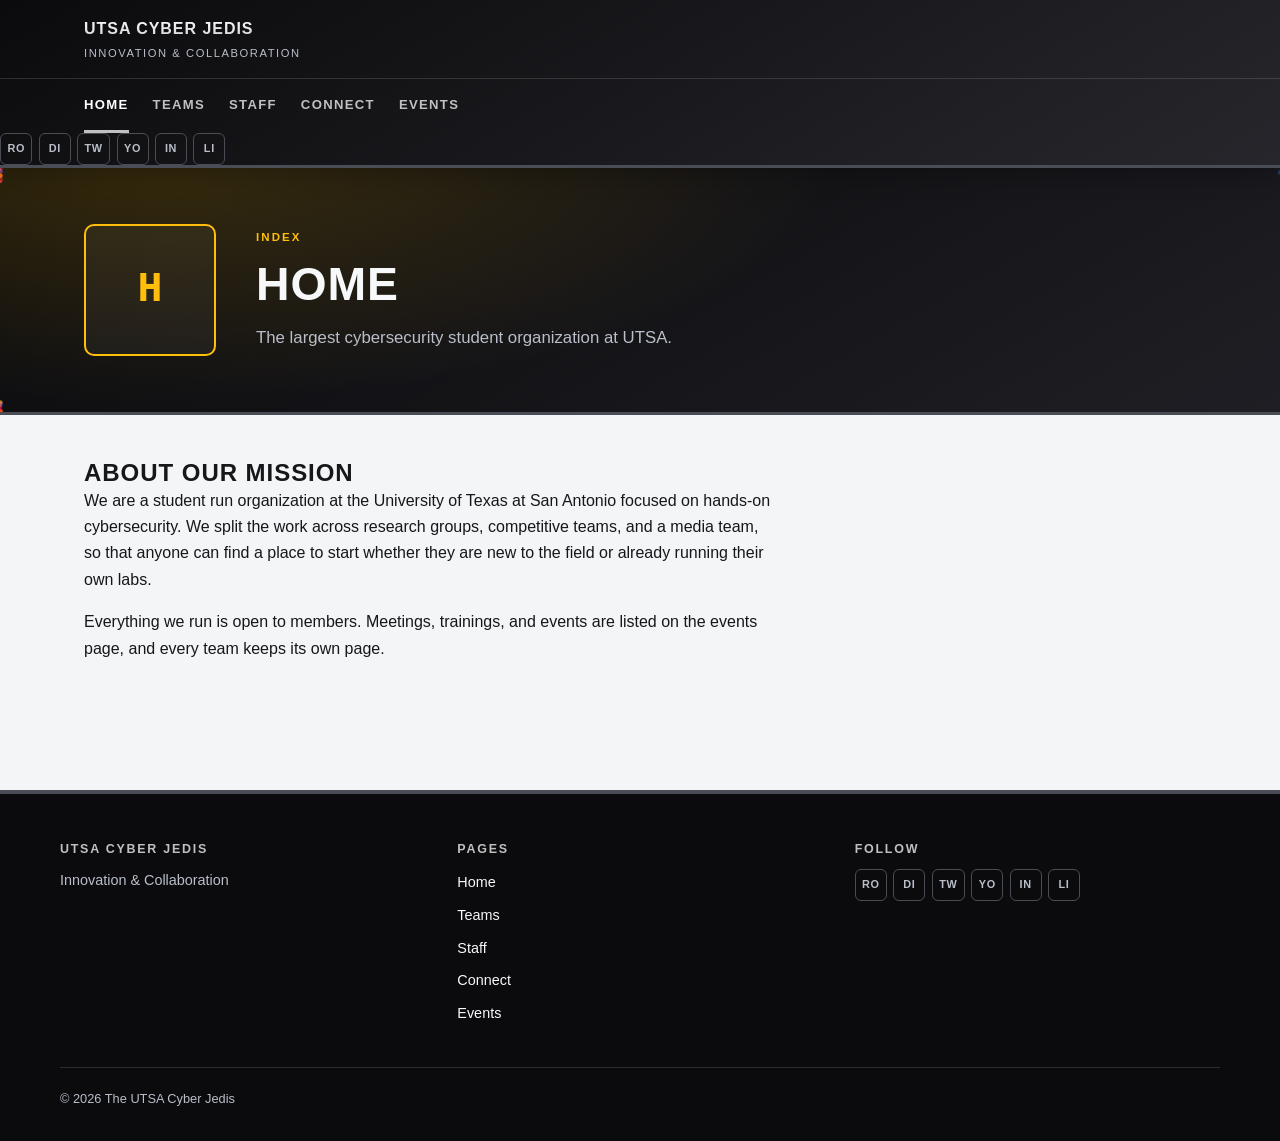
==== page.html @ cb83dd32 "Rebuild site on a modular markdown page system Every page is now one folder under PAGES/ containing " ====
<!DOCTYPE html>
<html lang="en">
<head>
  <meta charset="utf-8">
  <title>Cyber Jedis</title>
  <meta name="viewport" content="width=device-width, initial-scale=1">
  <link rel="stylesheet" href="styles.css">
  <link rel="icon" href="assets/favicon.svg" type="image/svg+xml">
  <script src="config.js"></script>
  <script src="assets/vendor/marked.min.js"></script>
  <script src="site.js"></script>
</head>
<body data-shell="page">
  <header id="site-header"></header>
  <main id="main"></main>
  <footer id="site-footer"></footer>
  <script src="bg-effect.js"></script>
  <script src="page.js"></script>
</body>
</html>
---- styles.css ----
:root {
  --ink: #0b0b0d;
  --ink-soft: #1b1b20;
  --paper: #ffffff;
  --paper-2: #f4f5f7;
  --paper-3: #e8eaee;
  --line: #d6d9e0;
  --line-2: #b8bcc6;
  --chrome-hi: #ffffff;
  --chrome: #c0c0c0;
  --chrome-lo: #8f939b;
  --chrome-dk: #4a4d55;
  --text: #16171b;
  --muted: #5b606b;
  --on-dark: #f7f8fa;
  --on-dark-muted: #b9bec9;
  --accent: #c0c0c0;
  --radius: 6px;
  --radius-lg: 10px;
  --shell: 1160px;
  --gap: 1.5rem;
  --sans: "Inter", -apple-system, BlinkMacSystemFont, "Segoe UI", Roboto, Helvetica, Arial, sans-serif;
  --mono: ui-monospace, SFMono-Regular, "SF Mono", Menlo, Consolas, "Liberation Mono", monospace;
}

*,
*::before,
*::after {
  box-sizing: border-box;
  margin: 0;
  padding: 0;
}

html {
  scroll-behavior: smooth;
  scroll-padding-top: 6rem;
}

body {
  font-family: var(--sans);
  color: var(--text);
  background: var(--paper-2);
  line-height: 1.65;
  min-height: 100vh;
  display: flex;
  flex-direction: column;
  -webkit-font-smoothing: antialiased;
}

img {
  max-width: 100%;
  display: block;
}

a {
  color: inherit;
}

h1,
h2,
h3,
h4 {
  line-height: 1.2;
  font-weight: 800;
  letter-spacing: -0.015em;
}

code {
  font-family: var(--mono);
  font-size: 0.9em;
  background: var(--paper-3);
  border: 1px solid var(--line);
  border-radius: 4px;
  padding: 0.1em 0.35em;
}

:focus-visible {
  outline: 3px solid var(--accent);
  outline-offset: 2px;
}

.skip {
  position: absolute;
  left: -9999px;
  top: 0;
  z-index: 100;
  background: var(--ink);
  color: var(--on-dark);
  padding: 0.75rem 1rem;
}

.skip:focus {
  left: 0;
}

.hidden,
[hidden] {
  display: none !important;
}

.shell {
  width: 100%;
  max-width: var(--shell);
  margin: 0 auto;
  padding: 0 1.5rem;
}

.site-header {
  position: sticky;
  top: 0;
  z-index: 50;
  background: linear-gradient(150deg, #0b0b0d 0%, #26262c 100%);
  color: var(--on-dark);
  border-bottom: 3px solid var(--chrome-dk);
  box-shadow: 0 6px 24px rgba(0, 0, 0, 0.28);
}

.brand {
  max-width: var(--shell);
  margin: 0 auto;
  padding: 1rem 1.5rem;
  display: flex;
  align-items: center;
  justify-content: space-between;
  gap: 1rem;
}

.brand-mark {
  text-decoration: none;
  display: grid;
  gap: 0.1rem;
}

.brand-text {
  font-weight: 900;
  letter-spacing: 0.06em;
  text-transform: uppercase;
  background: linear-gradient(to bottom, #ffffff 0%, #c8ccd4 100%);
  -webkit-background-clip: text;
  background-clip: text;
  -webkit-text-fill-color: transparent;
}

.brand-tagline {
  font-size: 0.7rem;
  letter-spacing: 0.14em;
  text-transform: uppercase;
  color: var(--on-dark-muted);
}

.nav-toggle {
  display: none;
  font: inherit;
  font-size: 0.8rem;
  font-weight: 700;
  letter-spacing: 0.08em;
  text-transform: uppercase;
  color: var(--on-dark);
  background: transparent;
  border: 1px solid var(--chrome-dk);
  border-radius: var(--radius);
  padding: 0.5rem 0.9rem;
  cursor: pointer;
}

.nav {
  border-top: 1px solid rgba(192, 192, 192, 0.18);
}

.nav-links {
  max-width: var(--shell);
  margin: 0 auto;
  padding: 0 1.5rem;
  list-style: none;
  display: flex;
  flex-wrap: wrap;
  gap: 0.25rem 1.5rem;
  align-items: center;
}

.nav-links a {
  display: inline-block;
  padding: 0.9rem 0;
  color: var(--chrome);
  text-decoration: none;
  font-size: 0.82rem;
  font-weight: 700;
  letter-spacing: 0.1em;
  text-transform: uppercase;
  border-bottom: 3px solid transparent;
  transition: color 0.18s ease, border-color 0.18s ease;
}

.nav-links a:hover,
.nav-links a.active {
  color: #ffffff;
  border-bottom-color: var(--chrome);
}

.nav-social {
  list-style: none;
  display: flex;
  gap: 0.4rem;
  margin-left: auto;
}

.social-chip {
  display: grid;
  place-items: center;
  min-width: 2rem;
  height: 2rem;
  padding: 0 0.4rem;
  border: 1px solid var(--chrome-dk);
  border-radius: var(--radius);
  font-size: 0.68rem;
  font-weight: 800;
  letter-spacing: 0.06em;
  text-decoration: none;
  color: var(--on-dark-muted);
  transition: color 0.18s ease, border-color 0.18s ease, background 0.18s ease;
}

.social-chip:hover {
  color: #ffffff;
  border-color: var(--chip, var(--chrome));
  background: color-mix(in srgb, var(--chip, #888) 22%, transparent);
}

main {
  flex: 1;
  position: relative;
  z-index: 1;
}

.hero {
  position: relative;
  background:
    radial-gradient(1100px 420px at 12% -10%, color-mix(in srgb, var(--accent) 22%, transparent) 0%, transparent 62%),
    linear-gradient(150deg, #0b0b0d 0%, #23232a 100%);
  color: var(--on-dark);
  border-bottom: 3px solid var(--chrome-dk);
  overflow: hidden;
}

.hero-inner {
  max-width: var(--shell);
  margin: 0 auto;
  padding: 3.5rem 1.5rem;
  display: flex;
  align-items: center;
  gap: 2.5rem;
}

.hero-home .hero-inner {
  padding: 5rem 1.5rem;
}

.hero-mark {
  flex: 0 0 auto;
}

.hero-logo {
  max-height: 150px;
  max-width: 240px;
  object-fit: contain;
  background: #ffffff;
  border-radius: var(--radius);
  padding: 0.6rem;
}

.hero-mono {
  display: grid;
  place-items: center;
  width: 132px;
  height: 132px;
  border-radius: var(--radius-lg);
  border: 2px solid var(--accent);
  background: rgba(255, 255, 255, 0.04);
  font-family: var(--mono);
  font-size: 2.6rem;
  font-weight: 700;
  color: var(--accent);
}

.hero-copy {
  min-width: 0;
}

.eyebrow {
  font-size: 0.72rem;
  font-weight: 800;
  letter-spacing: 0.18em;
  text-transform: uppercase;
  color: var(--accent);
  margin-bottom: 0.6rem;
}

.hero-title {
  font-size: clamp(1.9rem, 5vw, 2.9rem);
  text-transform: uppercase;
  letter-spacing: 0.02em;
}

.hero-title-lg {
  font-size: clamp(2.4rem, 7vw, 4rem);
}

.hero-tagline {
  margin-top: 0.75rem;
  color: var(--on-dark-muted);
  font-size: 1.05rem;
  max-width: 60ch;
}

.hero-meta {
  margin-top: 1.1rem;
  display: flex;
  flex-wrap: wrap;
  gap: 0.45rem;
}

.btn-row {
  margin-top: 1.5rem;
  display: flex;
  flex-wrap: wrap;
  gap: 0.6rem;
}

.btn-chrome {
  display: inline-block;
  font-size: 0.78rem;
  font-weight: 800;
  letter-spacing: 0.1em;
  text-transform: uppercase;
  text-decoration: none;
  color: var(--ink);
  background: linear-gradient(to bottom, #f2f3f5 0%, #c9ccd3 100%);
  border: 1px solid var(--line-2);
  border-radius: var(--radius);
  padding: 0.7rem 1.25rem;
  cursor: pointer;
  transition: transform 0.18s ease, box-shadow 0.18s ease, filter 0.18s ease;
}

.btn-chrome:hover {
  filter: brightness(1.06);
  box-shadow: 0 6px 18px rgba(0, 0, 0, 0.22);
  transform: translateY(-1px);
}

.hero .btn-chrome,
.band .btn-chrome {
  background: linear-gradient(to bottom, #f6f7f9 0%, #b9bdc6 100%);
}

.btn-primary {
  border-color: var(--accent);
  box-shadow: inset 0 0 0 1px color-mix(in srgb, var(--accent) 55%, transparent);
}

.badge,
.tag {
  display: inline-block;
  font-size: 0.68rem;
  font-weight: 800;
  letter-spacing: 0.1em;
  text-transform: uppercase;
  border-radius: 999px;
  padding: 0.25rem 0.6rem;
}

.badge {
  background: var(--accent);
  color: var(--ink);
}

.tag {
  border: 1px solid var(--line-2);
  color: var(--muted);
  background: rgba(255, 255, 255, 0.06);
}

.tag-plain {
  text-transform: none;
  letter-spacing: 0.02em;
}

.block {
  max-width: var(--shell);
  margin: 0 auto;
  padding: 2.75rem 1.5rem 0;
}

.block:last-child {
  padding-bottom: 4rem;
}

.block-head {
  display: flex;
  align-items: baseline;
  justify-content: space-between;
  gap: 1rem;
  border-left: 6px solid var(--ink);
  padding-left: 1rem;
  margin-bottom: 1.5rem;
}

.block-title {
  font-size: 1.5rem;
  text-transform: uppercase;
  letter-spacing: 0.04em;
}

.block-head .block-title {
  border: 0;
  padding: 0;
  margin: 0;
}

.block-more {
  font-size: 0.75rem;
  font-weight: 800;
  letter-spacing: 0.1em;
  text-transform: uppercase;
  color: var(--muted);
  text-decoration: none;
  white-space: nowrap;
}

.block-more:hover {
  color: var(--ink);
}

.prose {
  max-width: 78ch;
}

.prose > * + * {
  margin-top: 1rem;
}

.prose h1,
.prose h2,
.prose h3 {
  font-size: 1.1rem;
  text-transform: uppercase;
  letter-spacing: 0.05em;
  margin-top: 2rem;
}

.prose ul,
.prose ol {
  padding-left: 1.4rem;
}

.prose li + li {
  margin-top: 0.35rem;
}

.prose blockquote {
  border-left: 4px solid var(--chrome-lo);
  padding-left: 1rem;
  color: var(--muted);
  font-style: italic;
}

.prose img {
  border: 1px solid var(--line);
  border-radius: var(--radius);
  margin-top: 1rem;
}

.prose table {
  width: 100%;
  border-collapse: collapse;
}

.prose th,
.prose td {
  border: 1px solid var(--line);
  padding: 0.6rem 0.8rem;
  text-align: left;
}

.prose a {
  color: #0b4bd2;
  text-underline-offset: 3px;
}

.chrome-panel {
  background: linear-gradient(145deg, #ffffff, #eceef2);
  border: 1px solid var(--line);
  border-radius: var(--radius-lg);
  box-shadow: 6px 6px 16px rgba(0, 0, 0, 0.07), -6px -6px 16px rgba(255, 255, 255, 0.9);
  padding: 1.75rem;
}

.card-grid {
  display: grid;
  grid-template-columns: repeat(auto-fill, minmax(272px, 1fr));
  gap: 1.25rem;
}

.card {
  display: grid;
  grid-template-columns: 76px 1fr;
  gap: 1rem;
  align-items: start;
  background: var(--paper);
  border: 1px solid var(--line);
  border-bottom: 4px solid var(--chrome);
  border-radius: var(--radius);
  padding: 1.25rem;
  text-decoration: none;
  color: var(--text);
  transition: transform 0.2s ease, box-shadow 0.2s ease, border-color 0.2s ease;
}

.card:hover {
  transform: translateY(-4px);
  box-shadow: 0 14px 30px rgba(0, 0, 0, 0.1);
  border-bottom-color: var(--accent);
}

.card-mark img {
  width: 76px;
  height: 76px;
  object-fit: contain;
  border: 1px solid var(--line);
  border-radius: var(--radius);
  background: var(--paper-2);
  padding: 0.35rem;
}

.card-mark span {
  display: grid;
  place-items: center;
  width: 76px;
  height: 76px;
  border: 2px solid var(--accent);
  border-radius: var(--radius);
  font-family: var(--mono);
  font-size: 1.5rem;
  font-weight: 700;
  color: var(--accent);
}

.card-body {
  min-width: 0;
}

.card-kind {
  font-size: 0.66rem;
  font-weight: 800;
  letter-spacing: 0.12em;
  text-transform: uppercase;
  color: var(--muted);
  margin-bottom: 0.3rem;
}

.card-title {
  font-size: 1.1rem;
  margin-bottom: 0.35rem;
}

.card-text {
  font-size: 0.9rem;
  color: var(--muted);
}

.card-tags {
  margin-top: 0.7rem;
  display: flex;
  flex-wrap: wrap;
  gap: 0.3rem;
}

.card-tags .tag {
  color: var(--muted);
  background: var(--paper-2);
  border-color: var(--line);
}

.toolbar {
  display: flex;
  flex-wrap: wrap;
  align-items: center;
  gap: 0.75rem;
  margin-bottom: 1.25rem;
  padding: 0.9rem 1rem;
  background: linear-gradient(145deg, #f8f9fa, #e9ebef);
  border: 1px solid var(--line-2);
  border-radius: var(--radius);
}

.search {
  font: inherit;
  font-size: 0.9rem;
  flex: 1 1 200px;
  min-width: 0;
  padding: 0.55rem 0.75rem;
  border: 1px solid var(--line-2);
  border-radius: var(--radius);
  background: var(--paper);
  color: var(--text);
}

.chips {
  display: flex;
  flex-wrap: wrap;
  gap: 0.4rem;
}

.chip input {
  position: absolute;
  opacity: 0;
  pointer-events: none;
}

.chip span {
  display: inline-block;
  font-size: 0.72rem;
  font-weight: 800;
  letter-spacing: 0.08em;
  text-transform: uppercase;
  color: var(--muted);
  border: 1px solid var(--line-2);
  border-radius: 999px;
  padding: 0.35rem 0.7rem;
  cursor: pointer;
  background: var(--paper);
}

.chip span b {
  color: var(--line-2);
}

.chip input:checked + span {
  background: var(--ink);
  border-color: var(--ink);
  color: var(--on-dark);
}

.chip input:checked + span b {
  color: var(--chrome);
}

.chip input:focus-visible + span {
  outline: 3px solid var(--accent);
  outline-offset: 2px;
}

.no-results {
  margin-top: 1rem;
  color: var(--muted);
}

.gallery {
  border: 1px solid var(--line-2);
  border-radius: var(--radius-lg);
  overflow: hidden;
  background: var(--ink);
}

.gallery-stage {
  position: relative;
  aspect-ratio: 16 / 9;
  max-height: 460px;
}

.gallery-slide {
  position: absolute;
  inset: 0;
  display: none;
}

.gallery-slide.active {
  display: block;
}

.gallery-slide img {
  width: 100%;
  height: 100%;
  object-fit: contain;
  background: var(--ink);
}

.gallery-bar {
  display: flex;
  align-items: center;
  justify-content: center;
  gap: 0.75rem;
  padding: 0.7rem;
  background: var(--ink-soft);
  border-top: 1px solid #2f3038;
}

.gallery-count {
  font-family: var(--mono);
  font-size: 0.8rem;
  color: var(--chrome);
  min-width: 3.5rem;
  text-align: center;
}

.event-list {
  list-style: none;
  display: grid;
  gap: 0.75rem;
}

.event-row {
  display: grid;
  grid-template-columns: 190px 1fr;
  gap: 1.25rem;
  align-items: start;
  background: var(--paper);
  border: 1px solid var(--line);
  border-left: 4px solid var(--accent);
  border-radius: var(--radius);
  padding: 1rem 1.25rem;
}

.event-when {
  display: grid;
  gap: 0.2rem;
}

.event-date {
  font-size: 0.82rem;
  font-weight: 800;
  letter-spacing: 0.04em;
  text-transform: uppercase;
  color: var(--ink);
}

.event-time {
  font-family: var(--mono);
  font-size: 0.8rem;
  color: var(--muted);
}

.event-body {
  display: grid;
  gap: 0.25rem;
}

.event-title {
  font-weight: 800;
  font-size: 1.05rem;
  text-decoration: none;
}

.event-title:hover {
  text-decoration: underline;
  text-underline-offset: 3px;
}

.event-where {
  font-size: 0.82rem;
  color: var(--muted);
}

.event-text {
  font-size: 0.9rem;
  color: var(--muted);
}

.post-list {
  display: grid;
  gap: 1.25rem;
}

.post-list-compact {
  grid-template-columns: repeat(auto-fill, minmax(260px, 1fr));
}

.post {
  background: var(--paper);
  border: 1px solid var(--line);
  border-left: 4px solid var(--chrome);
  border-radius: var(--radius);
  padding: 1.5rem;
}

.post-list-compact .post {
  border-left-width: 1px;
  border-top: 4px solid var(--chrome);
}

.post-kind {
  font-size: 0.68rem;
  font-weight: 800;
  letter-spacing: 0.12em;
  text-transform: uppercase;
  color: var(--muted);
  margin-bottom: 0.4rem;
}

.post-title {
  display: block;
  font-size: 1.15rem;
  font-weight: 800;
  margin-bottom: 0.5rem;
  text-decoration: none;
}

a.post-title:hover {
  text-decoration: underline;
  text-underline-offset: 3px;
}

.post-text {
  font-size: 0.92rem;
  color: var(--muted);
}

.post .prose > *:first-child {
  margin-top: 0.75rem;
}

.band {
  margin: 3rem auto 0;
  max-width: var(--shell);
  padding: 0 1.5rem;
}

.band-inner {
  background: linear-gradient(140deg, #14141a 0%, #2a2a33 100%);
  color: var(--on-dark);
  border: 1px solid #34353e;
  border-radius: var(--radius-lg);
  padding: 2rem;
  display: flex;
  flex-wrap: wrap;
  align-items: center;
  justify-content: space-between;
  gap: 1.5rem;
}

.band-title {
  font-size: 1.35rem;
  text-transform: uppercase;
  letter-spacing: 0.03em;
}

.band-text {
  margin-top: 0.4rem;
  color: var(--on-dark-muted);
  max-width: 52ch;
}

.band .btn-row {
  margin-top: 0;
}

.empty-state {
  background: var(--paper);
  border: 1px dashed var(--line-2);
  border-radius: var(--radius-lg);
  padding: 2.25rem;
  text-align: center;
  color: var(--muted);
}

.empty-title {
  font-size: 1.2rem;
  text-transform: uppercase;
  letter-spacing: 0.05em;
  color: var(--ink);
  margin-bottom: 0.5rem;
}

.unpublished .hero {
  opacity: 0.75;
}

#bg-canvas {
  position: absolute;
  inset: 0;
  width: 100%;
  height: 100%;
  z-index: 0;
  pointer-events: none;
}

.hero > *:not(#bg-canvas) {
  position: relative;
  z-index: 1;
}

.site-footer {
  margin-top: 4rem;
  background: var(--ink);
  color: var(--on-dark);
  border-top: 4px solid var(--chrome-dk);
  padding: 3rem 1.5rem 2rem;
}

.footer-grid {
  max-width: var(--shell);
  margin: 0 auto;
  display: grid;
  grid-template-columns: repeat(auto-fit, minmax(200px, 1fr));
  gap: 2rem;
}

.footer-heading {
  font-size: 0.78rem;
  letter-spacing: 0.14em;
  text-transform: uppercase;
  color: var(--chrome);
  margin-bottom: 0.75rem;
}

.footer-text {
  color: var(--on-dark-muted);
  font-size: 0.9rem;
}

.footer-links {
  list-style: none;
  display: grid;
  gap: 0.4rem;
}

.footer-links a {
  color: var(--on-dark);
  text-decoration: none;
  font-size: 0.9rem;
}

.footer-links a:hover {
  color: var(--chrome);
}

.site-footer .nav-social {
  margin-left: 0;
}

.footer-legal {
  max-width: var(--shell);
  margin: 2.5rem auto 0;
  padding-top: 1.25rem;
  border-top: 1px solid #2a2b33;
  color: var(--on-dark-muted);
  font-size: 0.8rem;
}

@media (max-width: 860px) {
  .hero-inner {
    flex-direction: column;
    align-items: flex-start;
    gap: 1.5rem;
  }

  .event-row {
    grid-template-columns: 1fr;
    gap: 0.4rem;
  }
}

@media (max-width: 760px) {
  .nav-toggle {
    display: inline-block;
  }

  .nav {
    display: none;
  }

  .nav.open {
    display: block;
  }

  .nav-links {
    flex-direction: column;
    align-items: stretch;
    gap: 0;
    padding-bottom: 0.5rem;
  }

  .nav-links a {
    display: block;
    padding: 0.85rem 0;
    border-bottom: 1px solid rgba(192, 192, 192, 0.14);
  }

  .nav-social {
    margin-left: 0;
    padding: 0.75rem 0 0;
  }

  .card {
    grid-template-columns: 1fr;
  }
}

@media (prefers-reduced-motion: reduce) {
  html {
    scroll-behavior: auto;
  }

  *,
  *::before,
  *::after {
    animation-duration: 0.001ms !important;
    transition-duration: 0.001ms !important;
  }

  #bg-canvas {
    display: none;
  }
}
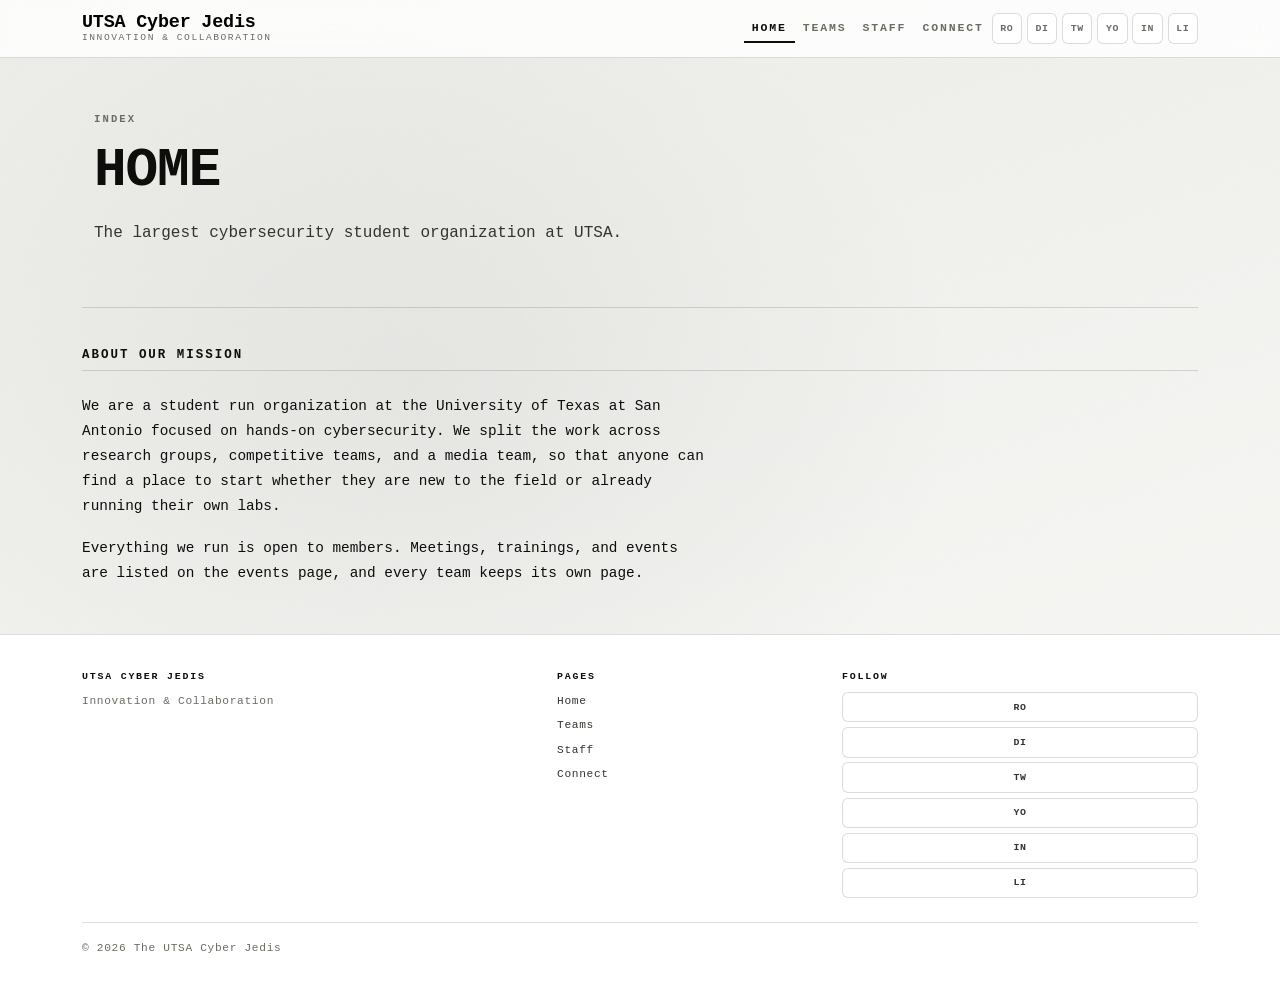
==== commit 5ea26577: "Rebuild the design on vendored Bootstrap 5 Bootstrap 5.3.3 is now vendored in assets/vendor/bootstra" ====
--- a/page.html
+++ b/page.html
@@ -2,18 +2,22 @@
 <html lang="en">
 <head>
   <meta charset="utf-8">
-  <title>Cyber Jedis</title>
+  <title>UTSA Cyber Jedis</title>
   <meta name="viewport" content="width=device-width, initial-scale=1">
+  <link rel="icon" href="assets/favicon.svg" type="image/svg+xml">
+  <link rel="stylesheet" href="assets/vendor/bootstrap/bootstrap.min.css">
   <link rel="stylesheet" href="styles.css">
-  <link rel="icon" href="assets/favicon.svg" type="image/svg+xml">
   <script src="config.js"></script>
   <script src="assets/vendor/marked.min.js"></script>
   <script src="site.js"></script>
 </head>
-<body data-shell="page">
+<body>
+  <div class="cj-bg" aria-hidden="true"></div>
+  <div class="cj-grain" aria-hidden="true"></div>
   <header id="site-header"></header>
-  <main id="main"></main>
+  <main id="main" class="flex-grow-1"></main>
   <footer id="site-footer"></footer>
+  <script src="assets/vendor/bootstrap/bootstrap.bundle.min.js"></script>
   <script src="bg-effect.js"></script>
   <script src="page.js"></script>
 </body>
